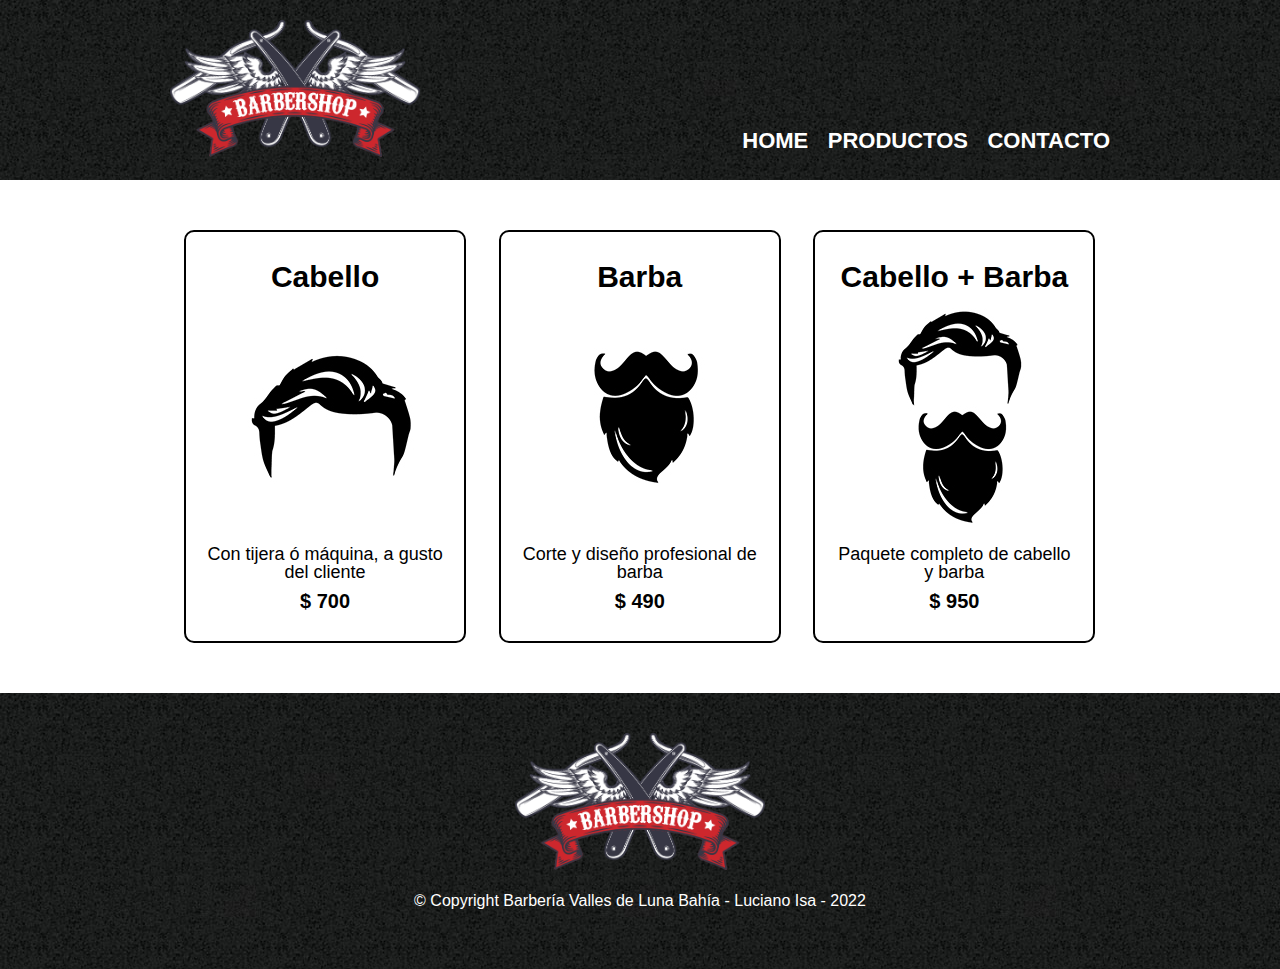
==== productos.html @ 39531fc8 "Finalizacion del Proyecto" ====
<!DOCTYPE html>

<html>
    <head>
        <meta charset="UTF-8">
        <title>Productos Barberia Valles de Luna</title>
        <link rel="stylesheet" href="reset.css">
        <link rel="stylesheet" href="style.css">
    </head>
    <body>
        <header>
            <div class="caja">
                <h1><img src="img/stacks-image-b1e7545.png" width="250"></h1>
                <nav>
                    <ul>
                        <li><a href="index.html">Home</a></li>
                        <li><a href="productos.html">Productos</a></li>
                        <li><a href="contacto.html">Contacto</a></li>
                    </ul>
                </nav>
            </div>
        </header>
        <main>
            <ul class="productos">
                <li>
                    <h2>Cabello</h2>
                    <img src="img/cabello.jpg">
                    <p class="producto-descripcion">Con tijera ó máquina, a gusto del cliente</p>
                    <p class="producto-precio">$ 700</p>
                    
                </li>
                <li>
                    <h2>Barba</h2>
                    <img src="img/barba.jpg">
                    <p class="producto-descripcion">Corte y diseño profesional de barba</p>
                    <p class="producto-precio">$ 490</p>
                   
                </li>
                <li>
                    <h2>Cabello + Barba</h2>
                    <img src="img/cabello+barba.jpg">
                    <p class="producto-descripcion">Paquete completo de cabello y barba</p>
                    <p class="producto-precio">$ 950</p>
                    
                </li>
            </ul>
        </main>
        <footer>
            <img src="img/stacks-image-b1e7545.png" width="250">
            <p class="copyright">&copy Copyright Barbería Valles de Luna Bahía - Luciano Isa - 2022</p>
        </footer>

    </body>
</html>
---- style.css ----
body{
    font-family: 'Montserrat', sans-serif;
}

header{
    background: url(img/bg.jpg);
    padding: 20px 0px; /* 20sup e inf, 0 en los laterales*/
}

.caja{
    width: 940px;  /*con esto ocupo el 70% aprox del formato de los 1080 que tiene 
                    la mayoria de las pantallas*/
    position: relative;
    margin: 0 auto; /* automatico es a los bordes, y 0 al margen inf,sup*/
}
nav{
    position: absolute;
    top: 110px;
    right: 0px;
}
nav li{
    display: inline;
    margin: 0 0 0 15px;  /* arriba derecha abajo izquierda*/
}
nav a{
    text-transform: uppercase;
    color: #ffffff;
    font-weight: bold;  
    font-size: 22px;
    text-decoration:none;
}
nav a:hover{    /* con hover capturo los movimientos del mouse del usuario */
    color: #c78c19;
    text-decoration:underline;
}
.productos{
    width: 940px;  
    position: relative;
    margin: 0 auto;
    padding: 50px;
}
.productos li{
    display: inline-block;
    text-align: center;
    width: 30%;
    vertical-align: top;
    margin: 0 1.5%;
    padding: 30px 20px;  /* 30 vertical, 20 horizontal*/
    box-sizing: border-box;
    border: 2px solid rgba(14, 14, 14, 0.988); /*ancho, estilo, color*/
    border-color: black;
    border-width: 2px;
    border-style: solid;   /* o sino en lugar de todo eso,  border:  2px solid black */
    border-radius: 10px ;
}
.productos li:hover{
    border-color:#c78c19;
    font-size: 33px;
}
.productos li:active{
    border-color: darkgreen;
}
.productos h2{
    font-size: 30px;
    font-weight:bold;
}
.productos li:hover h2{ /*capturoo el evento del mouse y le hago un efecto visual 
                        de cambiar el tamaño del titulo al pasar por arriba sin usar JavaScript, solo usando CSS3*/
    font-size: 33px;
}
.producto-descripcion{
    font-size: 18px;
}
.producto-precio{
    font-size: 20px;
    font-weight: bold;
    margin-top: 10px;
}

footer{
    text-align:center;
    background: url(img/bg.jpg);
    padding: 40px;
    
}
.copyright{
    color:white;
    font-size: 16px;
    margin: 20px;

}
form{
    margin: 20px 0px;
    width: 100%;
    max-width: 600px;
}
form label, form legend{
    display: block;
    font-size: 20px;
    margin: 0 0 10px;
}
.input-padron{
    display: block;
    margin: 0 0 20px;
    padding: 10px 25px;
    width: 50%;
}

.checkbox{
    margin: 20px 0;
}
.enviar{
    width: 40%;
    padding: 15px 0;
    font-size: 18px;
    font-weight: bold;
    color: white;
    background: rgb(2, 98, 21);
    border: none;
    border-radius: 5px;
    transition: 1s all;
    cursor: pointer;

}
.enviar:hover{
    background: red;
    transform: scale(1.2) rotate(360deg);
}
table{
    margin: 40px 40px;
}
thead{
    background: #555555;
    color: white;
    font-weight: bold;
}
td, th{
    border: 1px solid #000000;
    padding: 8px 15px;
}

/*aqui inicia el CSS para la home*/

.banner{
    width: 100%;
}
.principal{
    padding: 3em 0;
    background: #FEFEFE;
    width: 940px;
    margin: 0 auto;
}
.titulo-principal{
    text-align: center;
    font-size: 2em;
    margin: 0 0 1em;
    clear: left;
}
/*.titulo-principal:first-letter{  /*Negrita a la primer letra*/
    /*font-weight: bold;
}
/*.titulo-principal:before{
    content: "[";
}
.titulo-principal:after{
    content: "]";
}

p::first-line{  /* Cursiva a la primer linea de todos los parrafos*/
   /* font-style: italic;
}*/


.principal p{
    margin: 0 0 1em;
}
.principal strong{
    font-weight: bold;
}
.principal em{
    font-style: italic;
}

.utensilios{
    width: 120px;
    float: left;
    margin: 0 20px 20px 0;
}
.mapa{
    padding: 3em 0;
    background: linear-gradient(#FEFEFE, #888888);
}
.mapa p{
    margin: 0 0 2em;
    text-align: center;
}
.mapa-contenido{
    width: 940px;   
    margin: 0 auto;
}
.diferenciales{
    padding: 3em 0;
    background: #888888;
}
.contenido-diferenciales{
    width: 640px;
    margin: 0 auto;
}
.lista-diferenciales{
    width: 40%;
    display: inline-block;
    vertical-align: top;
}
.items{
    line-height: 1.5;
}
.items:before{
    content:"✦" ;
}
.items:first-child{
    font-weight: bold;
}
.imagen-diferenciales{
    width: 60%;
    transition: 400ms;
    box-shadow: 10px 10px 30px  15px  #000000;
}
.imagen-diferenciales:hover{
    opacity: 0.3;
}
.video{
    width: 560px;
    margin: 1em auto;
}

/* aca hago el diseño responsivo*/
@media screen and (max-width:480px){
    h1{
        text-align: center;
    }
    nav{
        position: static;
    }
    .caja, .principal, .mapa-contenido, .contenido-diferenciales, .video{
        width: auto;
    }
    .lista-diferenciales, .imagen-diferenciales{
        width: 100% ;
    }
}
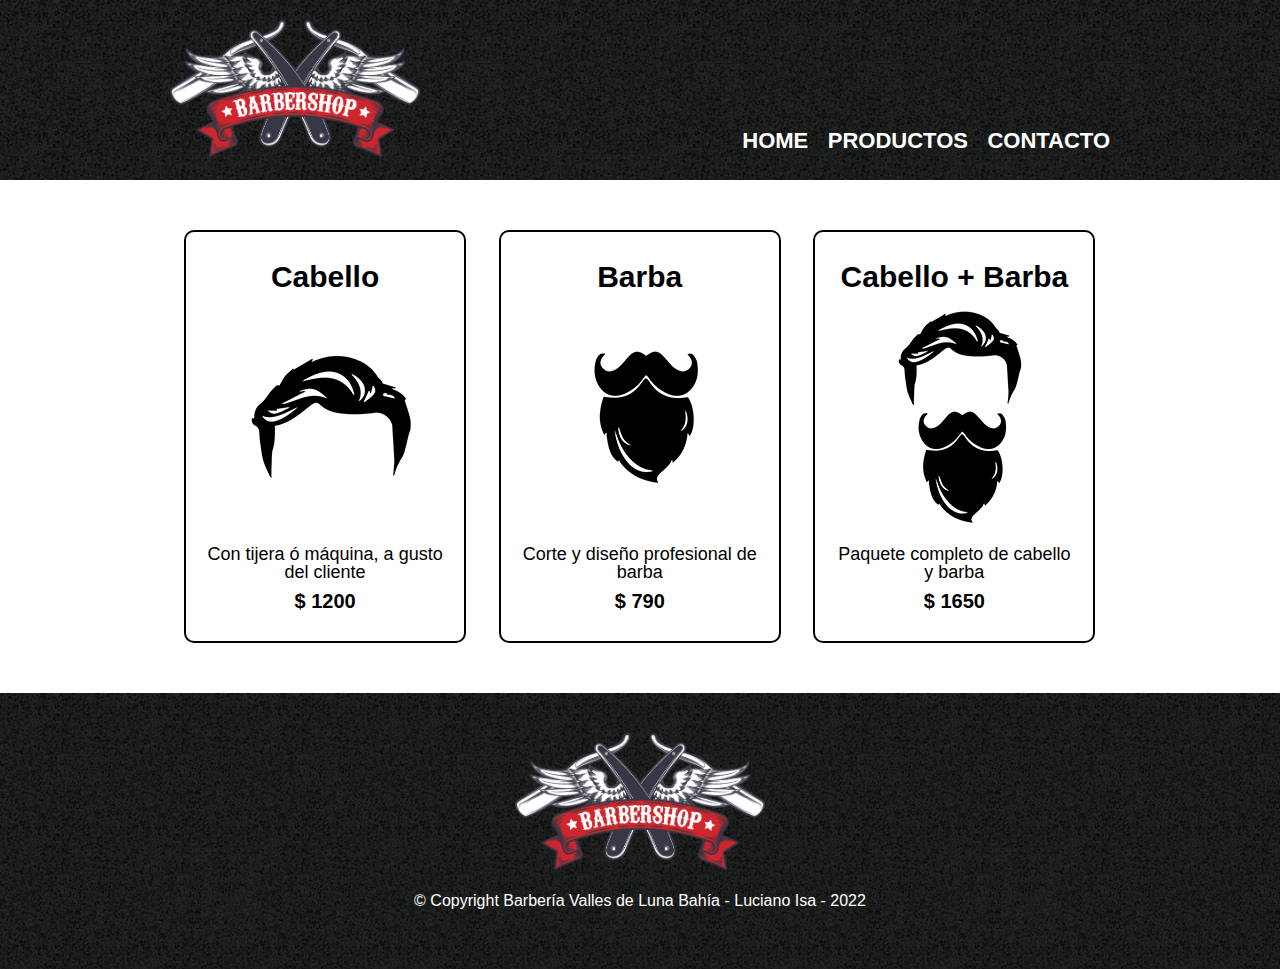
==== commit 3332f032: "Actualizacion de valores" ====
--- a/productos.html
+++ b/productos.html
@@ -26,21 +26,21 @@
                     <h2>Cabello</h2>
                     <img src="img/cabello.jpg">
                     <p class="producto-descripcion">Con tijera ó máquina, a gusto del cliente</p>
-                    <p class="producto-precio">$ 700</p>
+                    <p class="producto-precio">$ 1200</p>
                     
                 </li>
                 <li>
                     <h2>Barba</h2>
                     <img src="img/barba.jpg">
                     <p class="producto-descripcion">Corte y diseño profesional de barba</p>
-                    <p class="producto-precio">$ 490</p>
+                    <p class="producto-precio">$ 790</p>
                    
                 </li>
                 <li>
                     <h2>Cabello + Barba</h2>
                     <img src="img/cabello+barba.jpg">
                     <p class="producto-descripcion">Paquete completo de cabello y barba</p>
-                    <p class="producto-precio">$ 950</p>
+                    <p class="producto-precio">$ 1650</p>
                     
                 </li>
             </ul>
